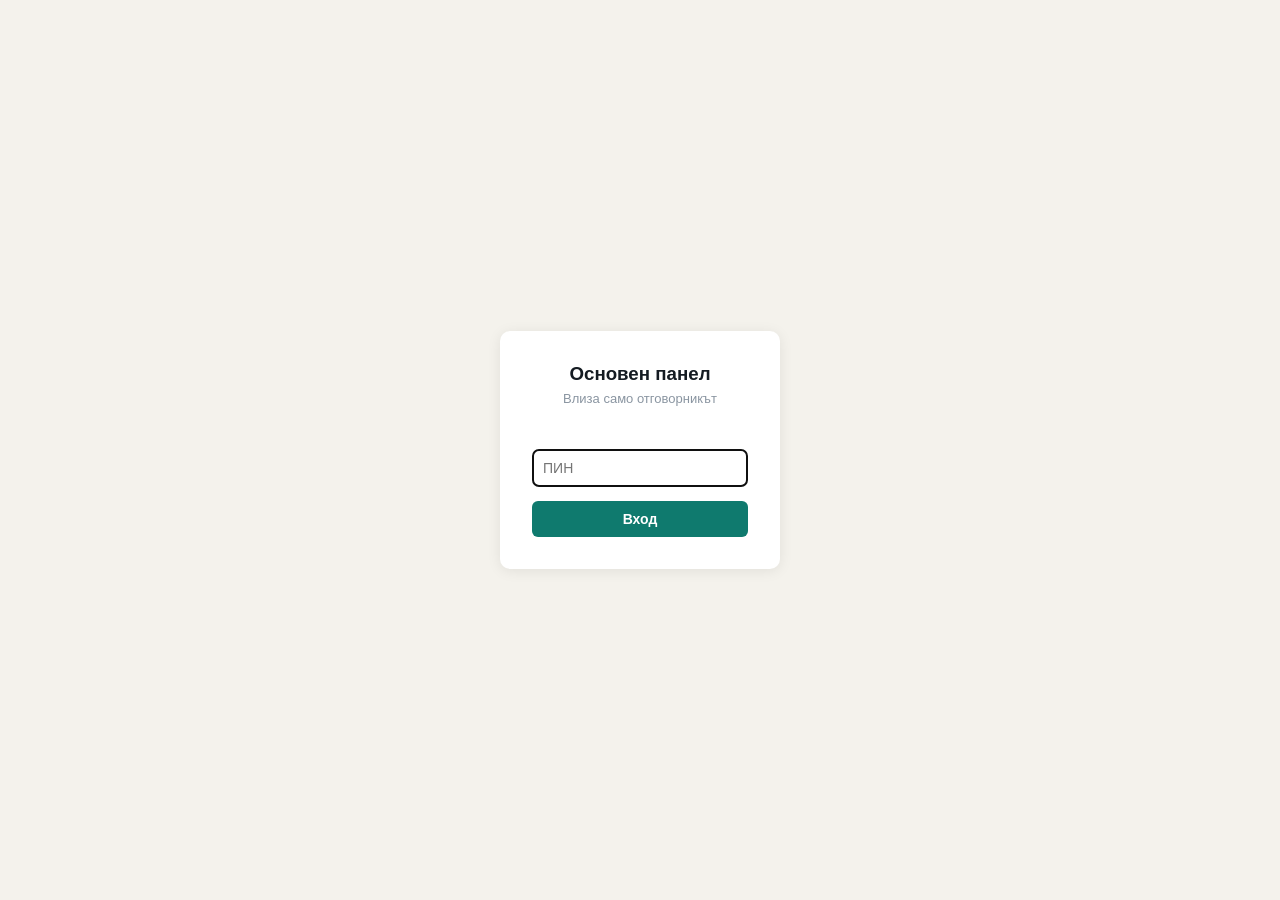
==== index.html @ 42b6346b "Add files via upload" ====
<!DOCTYPE html>
<html lang="bg">
<head>
<meta charset="UTF-8">
<meta name="viewport" content="width=device-width, initial-scale=1">
<title>Основен панел — вход</title>
<link rel="stylesheet" href="style.css">
</head>
<body class="login-body">
  <div class="box">
    <h3>Основен панел</h3>
    <p class="sub">Влиза само отговорникът</p>
    <div class="msg" id="msg"></div>
    <input type="password" id="pin" placeholder="ПИН" autofocus>
    <button id="loginBtn">Вход</button>
  </div>

  <script src="config.js"></script>
  <script>
    const msgEl = document.getElementById('msg');
    const pinEl = document.getElementById('pin');

    async function tryLogin() {
      const pin = pinEl.value.trim();
      if (!pin) return;
      msgEl.textContent = '...';
      try {
        const res = await fetch(API_URL + '?action=verifyPin&pin=' + encodeURIComponent(pin));
        const data = await res.json();
        if (data.ok) {
          sessionStorage.setItem('pin', pin);
          location.href = 'admin.html';
        } else {
          msgEl.textContent = 'Грешен ПИН, опитай пак.';
        }
      } catch (err) {
        msgEl.textContent = 'Грешка при връзка със сървъра.';
      }
    }

    document.getElementById('loginBtn').addEventListener('click', tryLogin);
    pinEl.addEventListener('keydown', function (e) { if (e.key === 'Enter') tryLogin(); });
  </script>
</body>
</html>
---- style.css ----
:root{
  --ink:#141b22; --teal:#0f7a6e; --teal-dark:#0b5c53;
  --amber:#c8790a; --red:#b3402f; --muted:#8a95a1;
  --paper:#f4f2ec; --line:#e2ddd0;
}
*{box-sizing:border-box;}
body{margin:0;font-family:'Segoe UI',Arial,sans-serif;background:var(--paper);color:var(--ink);}

/* --- вход --- */
.login-body{display:flex;align-items:center;justify-content:center;height:100vh;}
.box{background:#fff;padding:32px;border-radius:10px;box-shadow:0 2px 14px rgba(0,0,0,.08);width:280px;text-align:center;}
.box h3{margin:0 0 6px;}
.box p.sub{color:var(--muted);font-size:13px;margin-top:0;}
.box input{width:100%;padding:10px;margin:14px 0;border:1px solid #d4cfc0;border-radius:6px;box-sizing:border-box;font-size:14px;}
.box button{width:100%;padding:10px;background:var(--teal);color:#fff;border:none;border-radius:6px;font-weight:600;cursor:pointer;font-size:14px;}
.msg{color:var(--red);font-size:13px;min-height:16px;}

/* --- админ / личен изглед --- */
.topbar{background:var(--ink);color:#fff;padding:16px 24px;font-weight:700;}
.topbar span{color:var(--muted);font-weight:400;font-size:13px;margin-left:10px;}
.wrap{max-width:820px;margin:0 auto;padding:24px 18px 80px;}
.card{background:#fff;border:1px solid var(--line);border-radius:10px;margin-bottom:20px;overflow:hidden;max-width:520px;}
.wrap .card{max-width:none;}
.card h2{margin:0;padding:14px 18px;font-size:13px;text-transform:uppercase;letter-spacing:.06em;color:var(--teal-dark);background:#fbfaf6;border-bottom:1px solid var(--line);}
.card.person h2{font-size:22px;text-transform:none;letter-spacing:normal;padding:18px;}
.sub-note{margin:0;padding:0 18px 14px;color:var(--muted);font-size:13px;}
.addrow{display:flex;gap:8px;padding:16px 18px;flex-wrap:wrap;}
input[type=text]{flex:1 1 240px;padding:10px;border:1px solid #d4cfc0;border-radius:6px;font-size:14px;}
select{padding:10px;border:1px solid #d4cfc0;border-radius:6px;font-size:14px;}
button{cursor:pointer;border:none;border-radius:6px;padding:9px 14px;font-size:14px;font-weight:600;}
.btn-primary{background:var(--teal);color:#fff;}
.btn-export{background:var(--amber);color:#fff;}
.btn-ghost{background:transparent;color:var(--red);padding:5px 9px;font-weight:500;}
ul.tasks{list-style:none;margin:0;padding:0;}
ul.tasks li{display:flex;align-items:center;gap:10px;padding:11px 18px;border-top:1px solid var(--line);}
ul.tasks li:first-child{border-top:none;}
.group-name{padding:9px 18px 5px;font-size:12px;font-weight:700;text-transform:uppercase;letter-spacing:.05em;color:var(--teal-dark);background:#f7f5ef;border-top:1px solid var(--line);}
.task-text{flex:1;font-size:15px;}
.empty{padding:22px 18px;color:var(--muted);font-style:italic;}
.footer-row{display:flex;justify-content:space-between;align-items:center;padding:14px 18px;background:#fbfaf6;border-top:1px solid var(--line);gap:10px;flex-wrap:wrap;}
.footer-row .count{font-size:12px;color:var(--muted);}
.links ul{list-style:none;margin:0;padding:0;}
.links li{list-style:none;padding:10px 18px;border-top:1px solid var(--line);display:flex;align-items:center;gap:8px;}
.links li:first-child{border-top:none;}
.links input{flex:1;padding:7px;border:1px solid #d4cfc0;border-radius:6px;font-size:12px;color:var(--muted);}
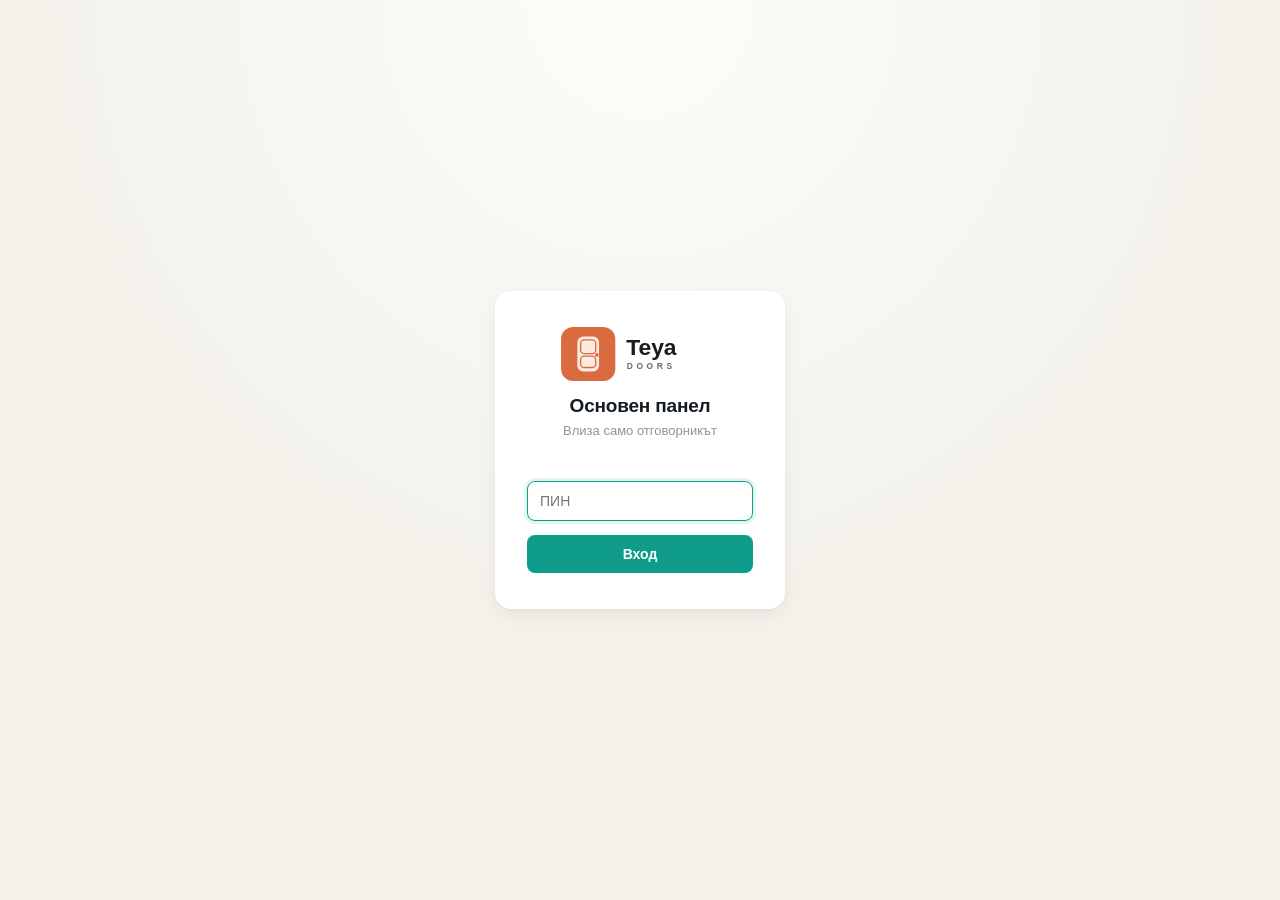
==== commit ff05dc5a: "Update index.html" ====
--- a/index.html
+++ b/index.html
@@ -4,10 +4,11 @@
 <meta charset="UTF-8">
 <meta name="viewport" content="width=device-width, initial-scale=1">
 <title>Основен панел — вход</title>
-<link rel="stylesheet" href="style.css">
+<link rel="stylesheet" href="style.css?v=3">
 </head>
 <body class="login-body">
   <div class="box">
+    <img class="site-logo login-logo" src="logo.svg" alt="" onerror="this.style.display='none'">
     <h3>Основен панел</h3>
     <p class="sub">Влиза само отговорникът</p>
     <div class="msg" id="msg"></div>
--- a/style.css
+++ b/style.css
@@ -1,45 +1,128 @@
 :root{
-  --ink:#141b22; --teal:#0f7a6e; --teal-dark:#0b5c53;
-  --amber:#c8790a; --red:#b3402f; --muted:#8a95a1;
-  --paper:#f4f2ec; --line:#e2ddd0;
+  --ink:#141b22; --teal:#0f9c8a; --teal-dark:#0b5c53; --teal-soft:#e4f5f2;
+  --amber:#e08e1b; --amber-soft:#fbeed9; --red:#c94a37; --muted:#8a95a1;
+  --paper:#f3f1ea; --line:#e6e1d3; --shadow:0 1px 2px rgba(20,27,34,.04), 0 6px 20px rgba(20,27,34,.06);
+  --shadow-sm:0 1px 3px rgba(20,27,34,.08);
+  --radius:12px;
+  --brand-orange:#d96b3f; --brand-orange-dark:#b8532c; --brand-cream:#fbeae0; --brand-muted:#8a7d72;
 }
 *{box-sizing:border-box;}
-body{margin:0;font-family:'Segoe UI',Arial,sans-serif;background:var(--paper);color:var(--ink);}
+body{
+  margin:0;
+  font-family:-apple-system,BlinkMacSystemFont,'Segoe UI',Roboto,Arial,sans-serif;
+  background:var(--paper);
+  color:var(--ink);
+  -webkit-font-smoothing:antialiased;
+}
+
+/* --- лого (responsive — height, а не фиксиран px, за да следва vw) --- */
+.site-logo{height:clamp(24px, 5vw, 34px);width:auto;display:block;object-fit:contain;}
+.login-logo{height:clamp(38px, 11vw, 54px);margin:0 auto 14px;}
+.person-header{display:flex;justify-content:center;padding:22px 0 4px;}
+.person-header .site-logo{height:clamp(30px, 8vw, 46px);}
 
 /* --- вход --- */
-.login-body{display:flex;align-items:center;justify-content:center;height:100vh;}
-.box{background:#fff;padding:32px;border-radius:10px;box-shadow:0 2px 14px rgba(0,0,0,.08);width:280px;text-align:center;}
-.box h3{margin:0 0 6px;}
+.login-body{
+  display:flex;align-items:center;justify-content:center;min-height:100vh;
+  background:radial-gradient(circle at 50% 0%, #fdfcf8 0%, var(--paper) 60%);
+}
+.box{background:#fff;padding:36px 32px;border-radius:16px;box-shadow:var(--shadow);width:290px;text-align:center;}
+.box h3{margin:0 0 6px;font-size:19px;letter-spacing:-.01em;}
 .box p.sub{color:var(--muted);font-size:13px;margin-top:0;}
-.box input{width:100%;padding:10px;margin:14px 0;border:1px solid #d4cfc0;border-radius:6px;box-sizing:border-box;font-size:14px;}
-.box button{width:100%;padding:10px;background:var(--teal);color:#fff;border:none;border-radius:6px;font-weight:600;cursor:pointer;font-size:14px;}
+.box input{width:100%;padding:11px 12px;margin:14px 0;border:1px solid var(--line);border-radius:8px;box-sizing:border-box;font-size:14px;transition:border-color .15s, box-shadow .15s;}
+.box input:focus{outline:none;border-color:var(--teal);box-shadow:0 0 0 3px var(--teal-soft);}
+.box button{width:100%;padding:11px;background:var(--teal);color:#fff;border:none;border-radius:8px;font-weight:600;cursor:pointer;font-size:14px;transition:background .15s, transform .1s;}
+.box button:hover{background:var(--teal-dark);}
+.box button:active{transform:translateY(1px);}
 .msg{color:var(--red);font-size:13px;min-height:16px;}
 
-/* --- админ / личен изглед --- */
-.topbar{background:var(--ink);color:#fff;padding:16px 24px;font-weight:700;}
-.topbar span{color:var(--muted);font-weight:400;font-size:13px;margin-left:10px;}
+/* --- топ лента --- */
+/* лого-словомарката е тъмна ("Teya"), затова лентата е светла (кремава),
+   с оранжев акцент отдолу, вместо тъмен фон, върху който текстът щеше да изчезне */
+.topbar{
+  background:linear-gradient(135deg, #fdf4ee 0%, #f7e4d6 100%);
+  color:var(--ink);padding:12px 24px;font-weight:700;
+  display:flex;align-items:center;gap:14px;flex-wrap:wrap;
+  border-bottom:3px solid var(--brand-orange);
+  box-shadow:0 2px 10px rgba(20,27,34,.06);
+}
+.topbar-title{font-size:15px;color:var(--ink);}
+.topbar span#todayLabel{color:var(--brand-muted);font-weight:400;font-size:13px;margin-left:auto;}
+
+/* --- общ layout --- */
 .wrap{max-width:820px;margin:0 auto;padding:24px 18px 80px;}
-.card{background:#fff;border:1px solid var(--line);border-radius:10px;margin-bottom:20px;overflow:hidden;max-width:520px;}
+.card{background:#fff;border:1px solid var(--line);border-radius:var(--radius);margin-bottom:20px;overflow:hidden;max-width:520px;box-shadow:var(--shadow-sm);transition:box-shadow .2s;}
 .wrap .card{max-width:none;}
-.card h2{margin:0;padding:14px 18px;font-size:13px;text-transform:uppercase;letter-spacing:.06em;color:var(--teal-dark);background:#fbfaf6;border-bottom:1px solid var(--line);}
-.card.person h2{font-size:22px;text-transform:none;letter-spacing:normal;padding:18px;}
-.sub-note{margin:0;padding:0 18px 14px;color:var(--muted);font-size:13px;}
+.card h2{margin:0;padding:15px 18px;font-size:12.5px;text-transform:uppercase;letter-spacing:.07em;color:var(--teal-dark);background:#fbfaf5;border-bottom:1px solid var(--line);}
+.card.person h2{font-size:23px;text-transform:none;letter-spacing:normal;padding:20px 20px 6px;font-weight:700;}
+.sub-note{margin:0;padding:0 20px 14px;color:var(--muted);font-size:13px;}
 .addrow{display:flex;gap:8px;padding:16px 18px;flex-wrap:wrap;}
-input[type=text]{flex:1 1 240px;padding:10px;border:1px solid #d4cfc0;border-radius:6px;font-size:14px;}
-select{padding:10px;border:1px solid #d4cfc0;border-radius:6px;font-size:14px;}
-button{cursor:pointer;border:none;border-radius:6px;padding:9px 14px;font-size:14px;font-weight:600;}
+
+input[type=text]{flex:1 1 240px;padding:10px 12px;border:1px solid var(--line);border-radius:8px;font-size:14px;transition:border-color .15s, box-shadow .15s;background:#fff;}
+input[type=text]:focus{outline:none;border-color:var(--teal);box-shadow:0 0 0 3px var(--teal-soft);}
+select{padding:10px 12px;border:1px solid var(--line);border-radius:8px;font-size:14px;background:#fff;}
+select:focus{outline:none;border-color:var(--teal);}
+
+button{cursor:pointer;border:none;border-radius:8px;padding:9px 15px;font-size:14px;font-weight:600;white-space:nowrap;transition:background .15s, transform .1s, opacity .15s;}
+button:active{transform:translateY(1px);}
+button:disabled{opacity:.45;cursor:default;transform:none;}
 .btn-primary{background:var(--teal);color:#fff;}
+.btn-primary:hover:not(:disabled){background:var(--teal-dark);}
 .btn-export{background:var(--amber);color:#fff;}
+.btn-export:hover:not(:disabled){background:#bd7412;}
 .btn-ghost{background:transparent;color:var(--red);padding:5px 9px;font-weight:500;}
+.btn-ghost:hover{background:rgba(201,74,55,.08);}
+
 ul.tasks{list-style:none;margin:0;padding:0;}
-ul.tasks li{display:flex;align-items:center;gap:10px;padding:11px 18px;border-top:1px solid var(--line);}
+ul.tasks li{display:flex;align-items:center;gap:10px;padding:12px 18px;border-top:1px solid var(--line);flex-wrap:wrap;transition:background .15s;}
 ul.tasks li:first-child{border-top:none;}
-.group-name{padding:9px 18px 5px;font-size:12px;font-weight:700;text-transform:uppercase;letter-spacing:.05em;color:var(--teal-dark);background:#f7f5ef;border-top:1px solid var(--line);}
-.task-text{flex:1;font-size:15px;}
-.empty{padding:22px 18px;color:var(--muted);font-style:italic;}
-.footer-row{display:flex;justify-content:space-between;align-items:center;padding:14px 18px;background:#fbfaf6;border-top:1px solid var(--line);gap:10px;flex-wrap:wrap;}
+ul.tasks li:hover{background:#fafaf6;}
+.group-name{padding:10px 18px 6px;font-size:11.5px;font-weight:700;text-transform:uppercase;letter-spacing:.06em;color:var(--teal-dark);background:#f7f5ee;border-top:1px solid var(--line);}
+.task-text{flex:1 1 140px;min-width:0;font-size:15px;}
+.task-text-done{text-decoration:line-through;color:var(--muted);}
+.empty{padding:24px 18px;color:var(--muted);font-style:italic;font-size:14px;}
+.footer-row{display:flex;justify-content:space-between;align-items:center;padding:14px 18px;background:#fbfaf5;border-top:1px solid var(--line);gap:10px;flex-wrap:wrap;}
 .footer-row .count{font-size:12px;color:var(--muted);}
+
 .links ul{list-style:none;margin:0;padding:0;}
-.links li{list-style:none;padding:10px 18px;border-top:1px solid var(--line);display:flex;align-items:center;gap:8px;}
+.links li{list-style:none;padding:10px 18px;border-top:1px solid var(--line);display:flex;align-items:center;gap:8px;flex-wrap:wrap;}
 .links li:first-child{border-top:none;}
-.links input{flex:1;padding:7px;border:1px solid #d4cfc0;border-radius:6px;font-size:12px;color:var(--muted);}
+.links input{flex:1 1 160px;min-width:0;padding:7px 9px;border:1px solid var(--line);border-radius:6px;font-size:12px;color:var(--muted);}
+.links button{background:#f0eee5;color:var(--ink);}
+.links button:hover{background:#e6e3d8;}
+
+/* --- задачи: контейнер за ред + коментари --- */
+.task-row{display:flex;align-items:center;gap:10px;flex:1;width:100%;flex-wrap:wrap;}
+.badge-pending{background:var(--amber-soft);color:var(--amber);font-size:11px;font-weight:700;padding:3px 9px;border-radius:20px;text-transform:uppercase;letter-spacing:.04em;flex-shrink:0;}
+.task-assignee{font-size:11px;color:var(--muted);}
+
+/* --- редактиране на задача (само админ) --- */
+.edit-row{display:flex;gap:8px;flex:1;flex-wrap:wrap;align-items:center;}
+.edit-row input[type=text]{flex:1 1 180px;}
+
+/* --- коментари --- */
+.comment-toggle{background:transparent;color:var(--teal-dark);padding:5px 9px;font-weight:500;font-size:12px;}
+.comment-toggle:hover{background:var(--teal-soft);}
+.comments{width:100%;background:#f7f5ee;border-top:1px dashed var(--line);padding:12px;margin-top:6px;border-radius:8px;}
+.comment-list{display:flex;flex-direction:column;gap:8px;margin-bottom:10px;}
+.comment{font-size:13px;background:#fff;border:1px solid var(--line);border-radius:8px;padding:7px 11px;border-left:3px solid var(--line);}
+.comment-admin{border-left-color:var(--teal);}
+.comment-person{border-left-color:var(--amber);}
+.comment b{color:var(--teal-dark);}
+.comment-date{color:var(--muted);font-size:11px;margin-left:6px;}
+.comment-text{margin-top:2px;line-height:1.4;display:flex;align-items:flex-start;gap:8px;}
+.comment-text-value{flex:1;}
+.comment-edit-btn{background:transparent;border:none;color:var(--muted);cursor:pointer;font-size:12px;padding:0 2px;flex-shrink:0;}
+.comment-edit-btn:hover{color:var(--teal-dark);}
+.comment-edit-row{display:flex;gap:6px;margin-top:2px;flex-wrap:wrap;}
+.comment-edit-row input[type=text]{flex:1 1 160px;padding:6px 8px;font-size:13px;}
+.comment-empty{color:var(--muted);font-size:12px;font-style:italic;}
+.comment-add{display:flex;gap:8px;flex-wrap:wrap;}
+.comment-add input{flex:1 1 140px;min-width:0;padding:8px 10px;border:1px solid var(--line);border-radius:8px;font-size:13px;}
+.comment-add .btn-ghost{color:var(--teal-dark);}
+.comment-add .btn-ghost:hover{background:var(--teal-soft);}
+
+/* --- лично предложени (непотвърдени) задачи --- */
+.pending-card h2{color:var(--amber);}
+.propose-row{display:flex;gap:8px;padding:16px 20px;flex-wrap:wrap;}
+.propose-row input[type=text]{flex:1 1 220px;}
